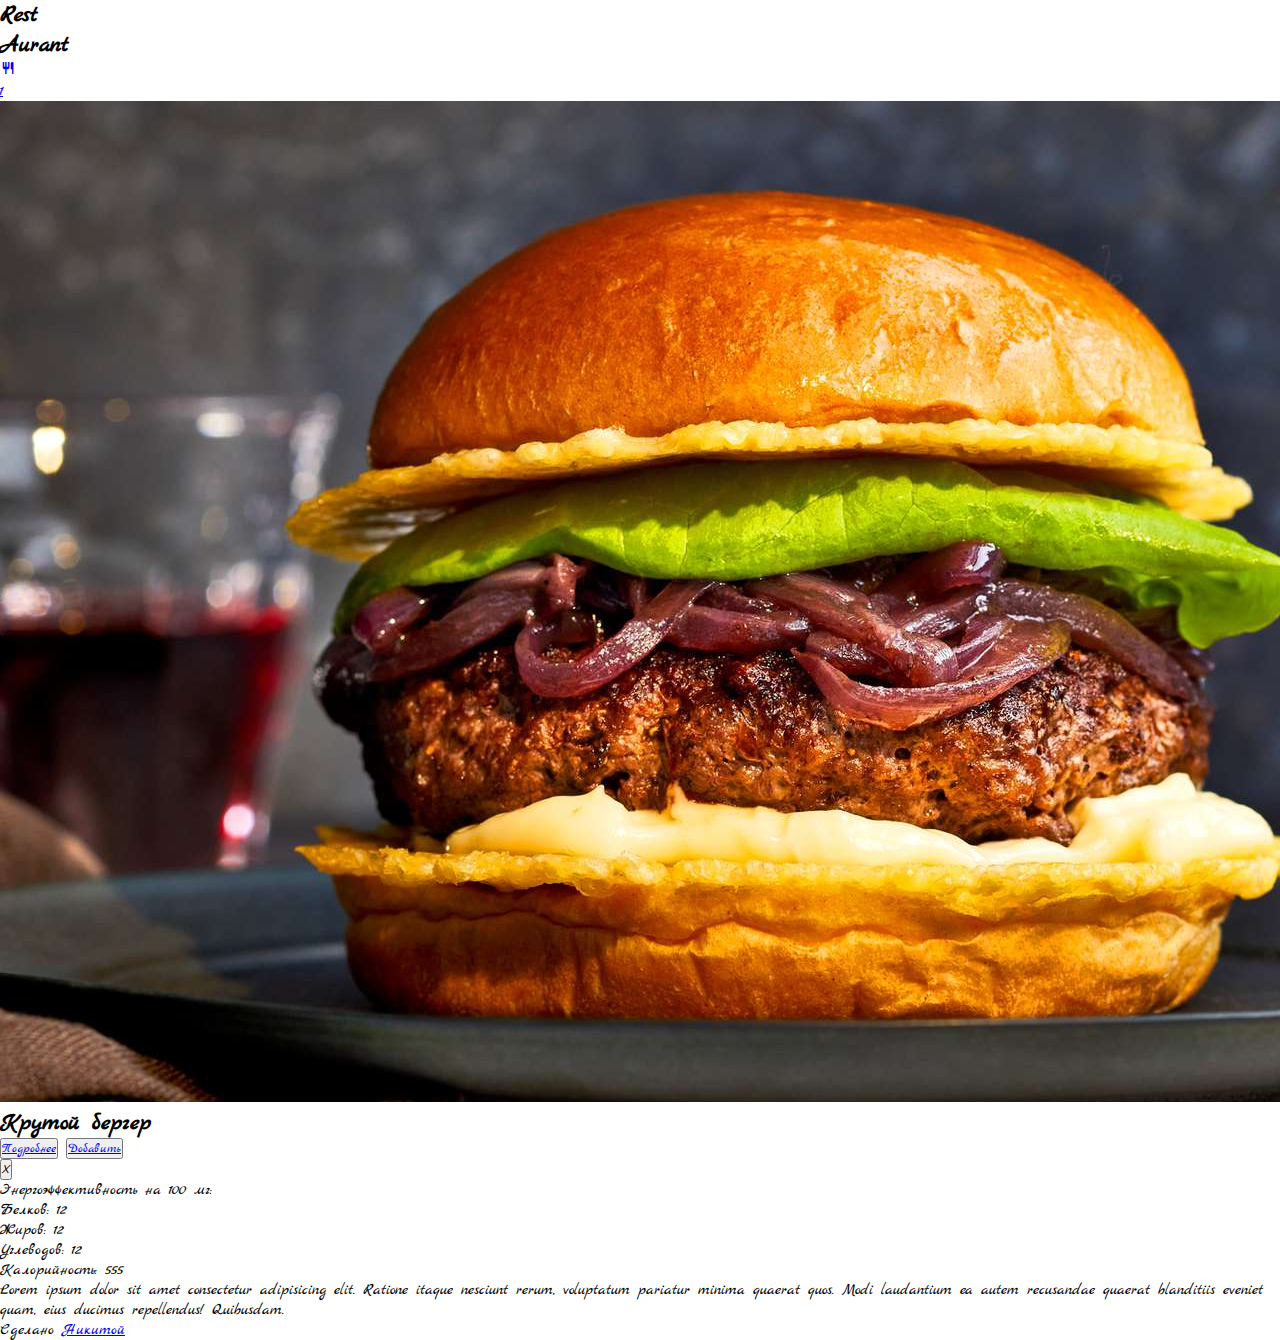
==== index.html @ 756a1419 "Add initial files" ====
<!DOCTYPE html>
<html lang="ru">
<head>
    <meta charset="UTF-8">
    <meta name="viewport" content="width=device-width, initial-scale=1.0">
    <title>RestAurant</title>
    <link rel="stylesheet" href="./style.css">
    <link href='https://unpkg.com/boxicons@2.1.4/css/boxicons.min.css' rel='stylesheet'>
</head>
<body>
    <header class="rest_head">
        <h2 class="company_title">Rest<br>Aurant</h2>
        <a id = "cart" href="#"><i class='bx bx-restaurant'></i><span class="dot"><p id="product_count">1</p></span></a>
    </header>
    <main class="food_menu">
        <div id="food_container">
            <img id = food_pic src="./img/burger.jpg" alt="food">
            <div class="food_desc">
                <h2 id="food_title">Крутой бергер</h2>
                <button id="more"><a href="#">Подробнее</a></button>
                <button id="add"><a href="#">Добавить</a></button>
            </div>
        </div>
    </main>
    <article id="food_more_desc">
        <div class="food_more_desc_container">
        <button id="close">X</button>
        <div class="food_img_container">
        </div>
        <div class="food_more_spec">
            <p class="more_spec_title">Энергоэффективность на 100 мг:</p>
            <ul>
                <li id="protein">Белков: 12</li>
                <li id="fat">Жиров: 12</li>
                <li id="carbs">Углеводов: 12</li>
                <li id="calorie">Калорийность: 555</li>
            </ul>
        </div>
        <div class="desc_container">
            <p class="food_spec_desc">Lorem ipsum dolor sit amet 
                consectetur adipisicing elit. 
                Ratione itaque nesciunt rerum, 
                voluptatum pariatur minima quaerat quos. Modi laudantium 
                ea autem recusandae quaerat blanditiis eveniet quam, 
                eius ducimus repellendus! Quibusdam.</p>
        </div>
    </div>
    </article>
    <footer class="rest_foot">
        <p class="foot_text">Сделано <a href="#">Никитой</a></p>
    </footer>
    <script src="./script.js"></script>
</body>
</html>
---- style.css ----
@import url('https://fonts.googleapis.com/css2?family=Marck+Script&family=Whisper&display=swap');
* {
    margin: 0;
    padding: 0;
    box-sizing: border-box;
    font-family: 'Marck Script', sans-serif;
}

@media (min-width: 320px) and (max-width: 480px) {
    /* CSS */
    body, html {
        overflow-x: hidden;
        }
    body {
        height: 100vh;
        display: flex;
        flex-direction: column;
    }

    .rest_head {
        display: flex;
        align-items: center;
        justify-content: space-around;
        background-color: #c06a19;
    }

    .company_title {
        font-size: 1.5rem;
        font-family: 'Whisper', sans-serif;
    }

    .rest_head .bx.bx-restaurant {
        font-size: 2.5rem;
        transform: scaleX(-1);
    }

    .rest_head a {
        color: black;
        text-decoration-line: none;
    }

    #cart {
        position: relative;
        left: 60px;
    }

    .dot {
        height: 15px;
        width: 15px;
        background-color: #bbb;
        border-radius: 50%;
        display: inline-block;
        position: relative;
        top: 2px;
        right: 45px;
    }

    #product_count {
        font-size: 0.8rem;
        position: relative;
        left: 6px;
    }

    #food_container {
        position: relative;
        width: auto;
        height: 220px;
        background:
        linear-gradient(-140deg, rgba(0, 0, 0, 0.8) 55%, rgba(0, 0, 0, 0) 70%) no-repeat center top ,  
        url("./img/burger.jpg") 0 0 / cover; 
    }

    #food_container img {
        display: none;
    }

    .food_desc {
        position: relative;
        top: 60%;
        left: 50%;
    }

    .food_desc #food_title {
        color: #fff;
    }

    .food_desc #more {
        padding: 0.4rem 0.2rem;
        border-radius: 0.4rem;
        border-style: solid;
        border-color: #fff;
        background-color: transparent;
        color: #fff;
    }

    .food_desc #add {
        padding: 0.4rem 0.2rem;
        border-radius: 0.4rem;
        border-style: solid;
        border-color: #131313;
        background-color: #c06a19;
        color: #fff;
    }

    #more a,
    #add a{
        color: #fff;
        text-decoration-line: none;
        font-size: 0.8rem;
    }

    .rest_foot {
        display: flex;
        justify-content: center;
        align-items: center;
        margin-top: auto;
        background-color: #c06a19;
        height: 50px;
    }
    
    .rest_foot a {
        color: #000;
        text-decoration: none;
    }

    #food_more_desc {
        display: none;
        background-color: rgba(0, 0, 0, 0.6);
        height: 100%;
        width: 100vw;
        display: none;
        position: absolute;
    }
    
    .food_more_desc_container {
        background-color: #bbb;
        height: 70vh;
        width: 100vw;
        position: absolute;
        top: 160px;
        display: flex;
        flex-direction: column;
        justify-content: space-evenly;
    }

    #food_more_desc #close {
        border-style: none;
        padding: 0.2rem 0.5rem;
        border-radius: 50%;
        align-self: flex-end;
    }

    .food_img_container {
        position: relative;
        width: 200px;
        height: 200px;
        transform: translate(0%, 10%);
        background-image: url("./img/burger.jpg");
        background-repeat: no-repeat;
        background-size: contain;
        border-radius: 65%;
        align-self: center;
    }

    .food_more_spec {
        position: relative;
        bottom: 20px;
        align-self: center;
    }

    .food_more_spec ul {
        display: flex;
        flex-direction: column;
        align-items: center;
    }

    .desc_container {
        width: 300px;
        text-align: center;
        align-self: center;
    }

    /* #food_pic {
        width: 200px;
        height: auto;
        background: rgb(255,177,0);
        background: linear-gradient(90deg, rgba(255,177,0,0.5704482476584384) 33%, rgba(0,0,0,1) 63%);
    } */
  }
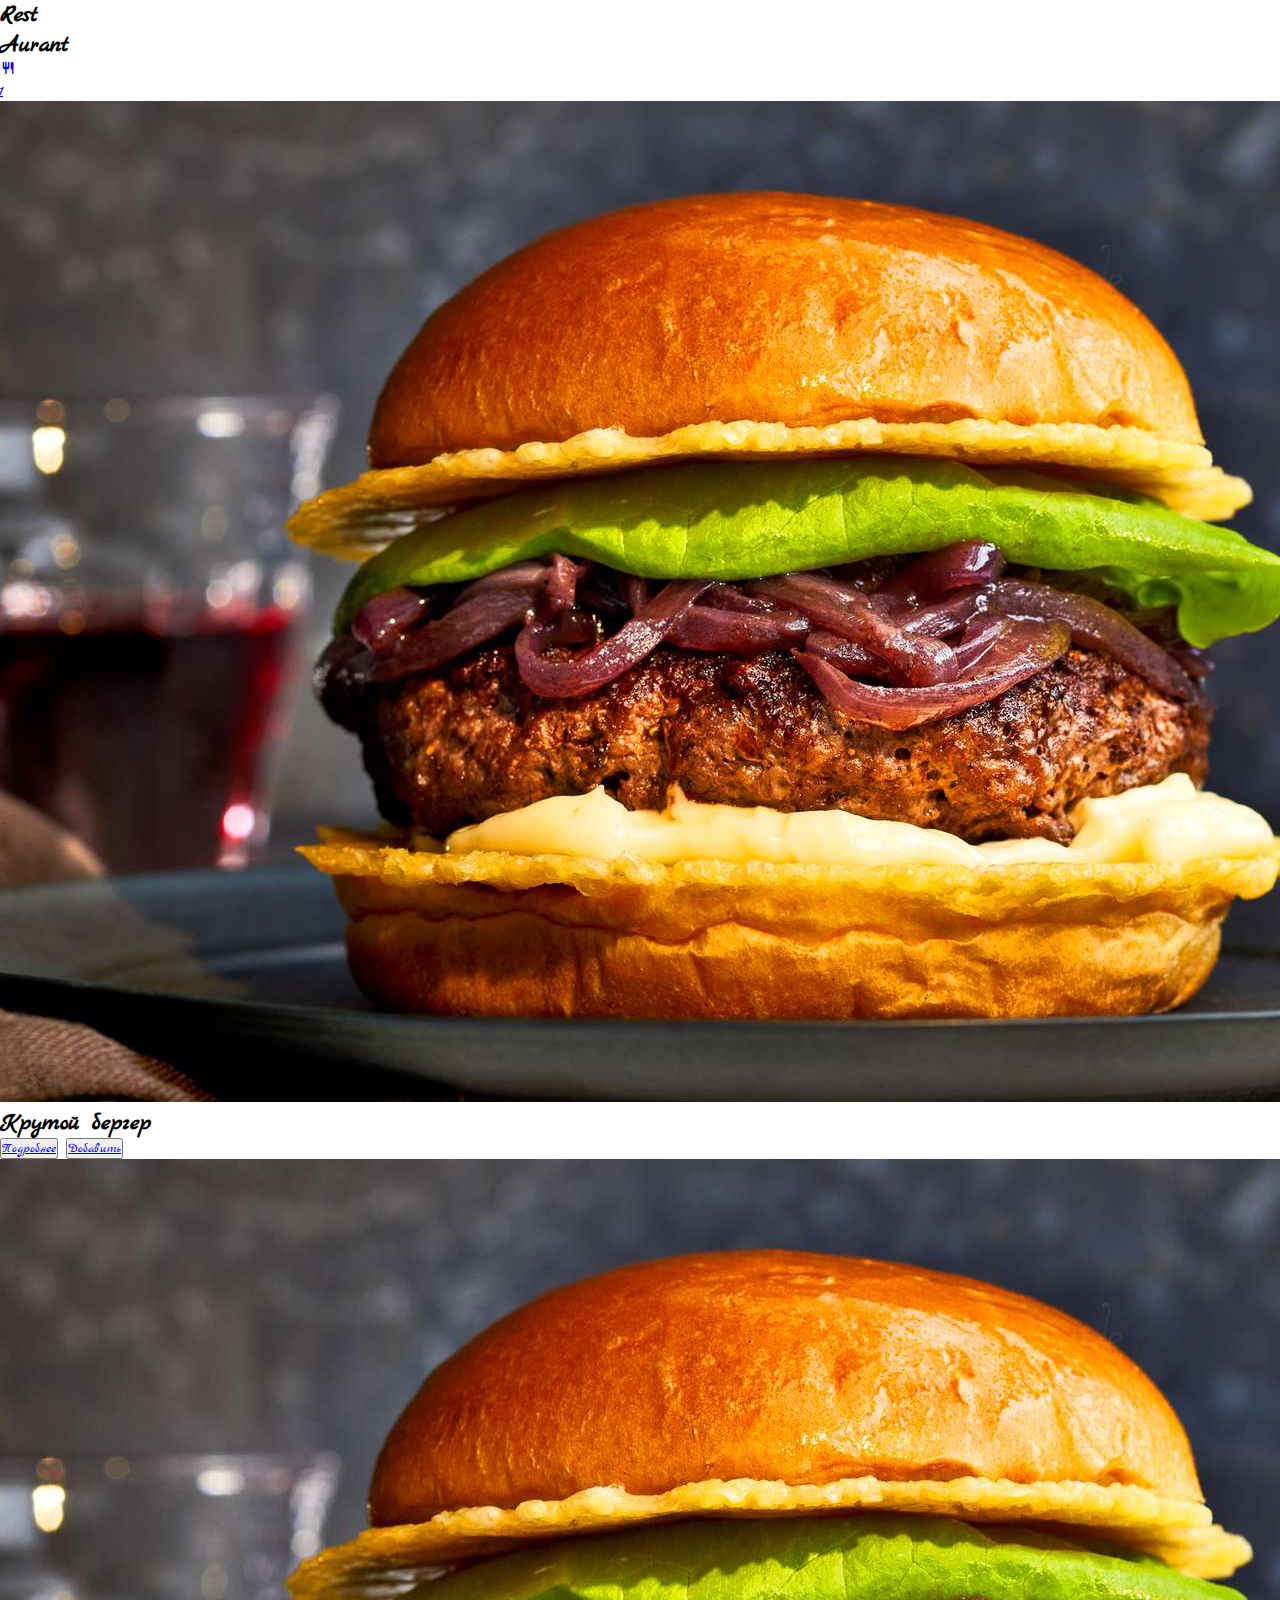
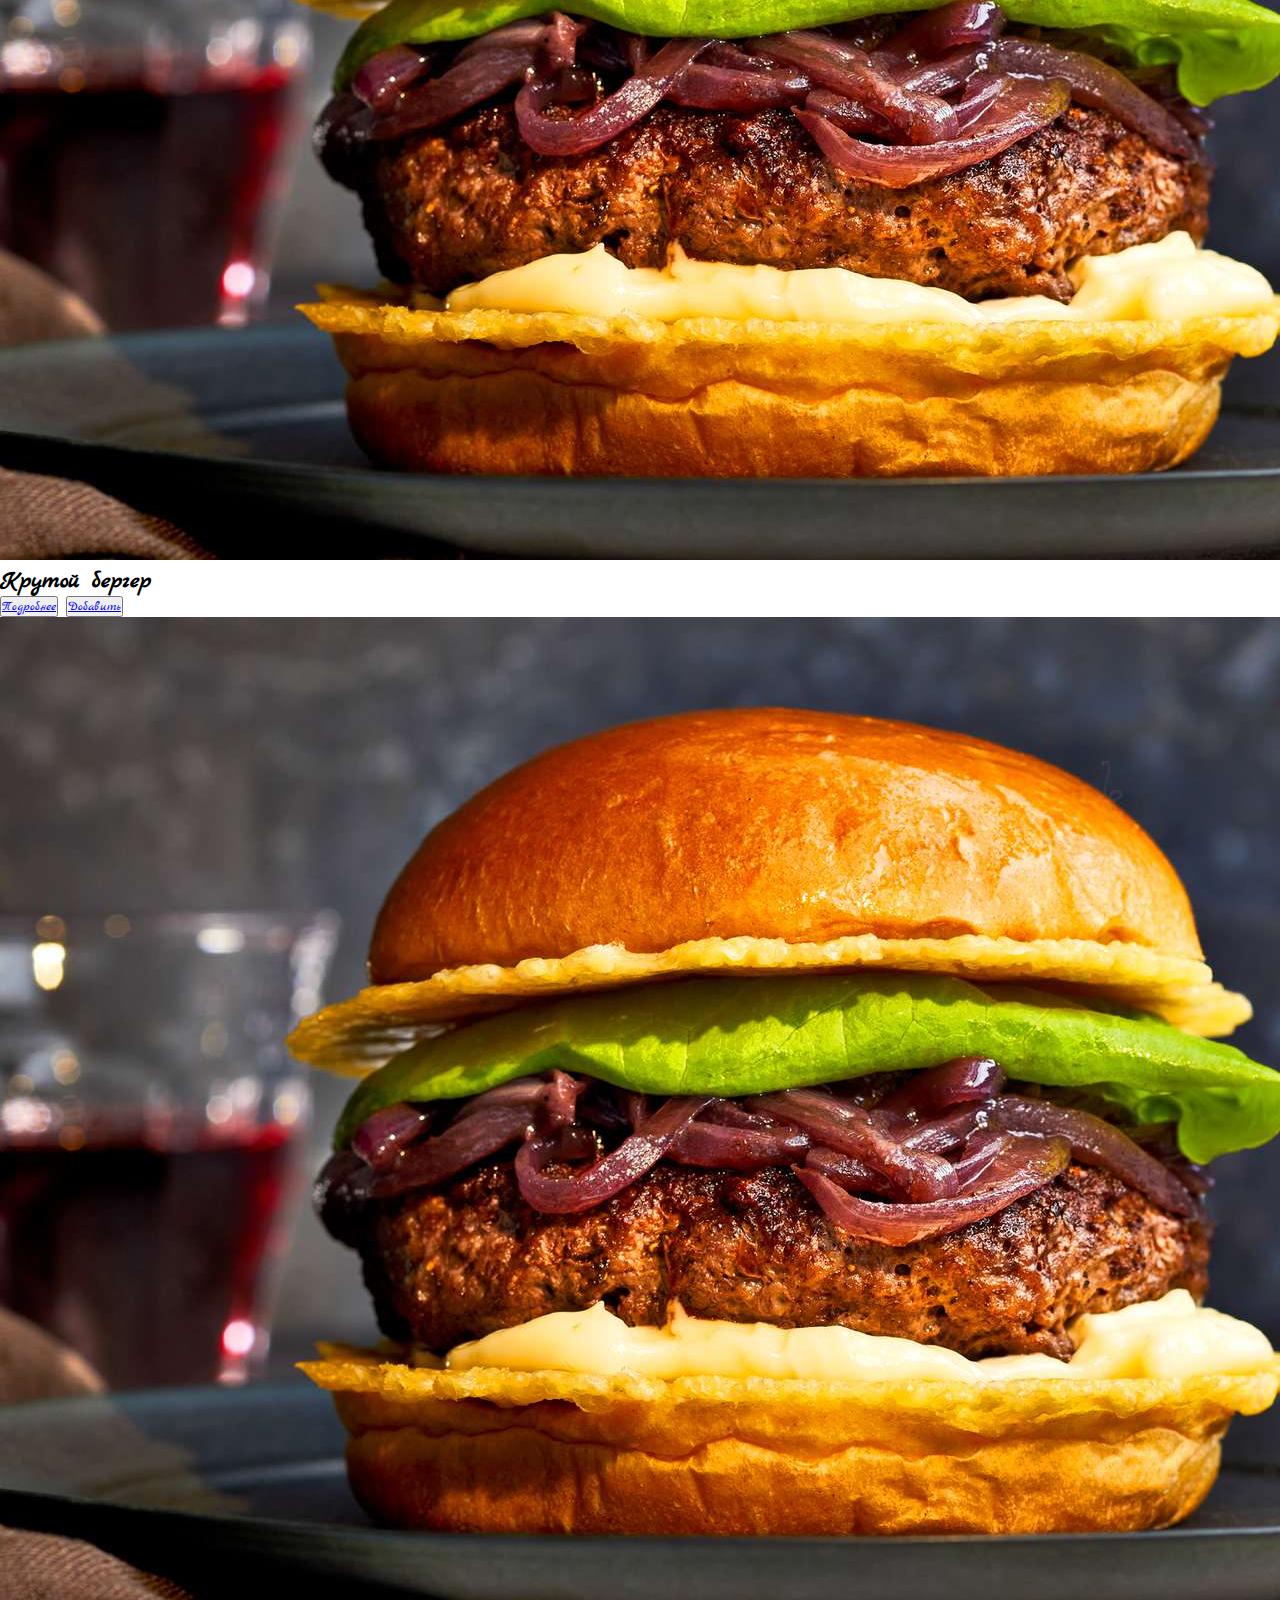
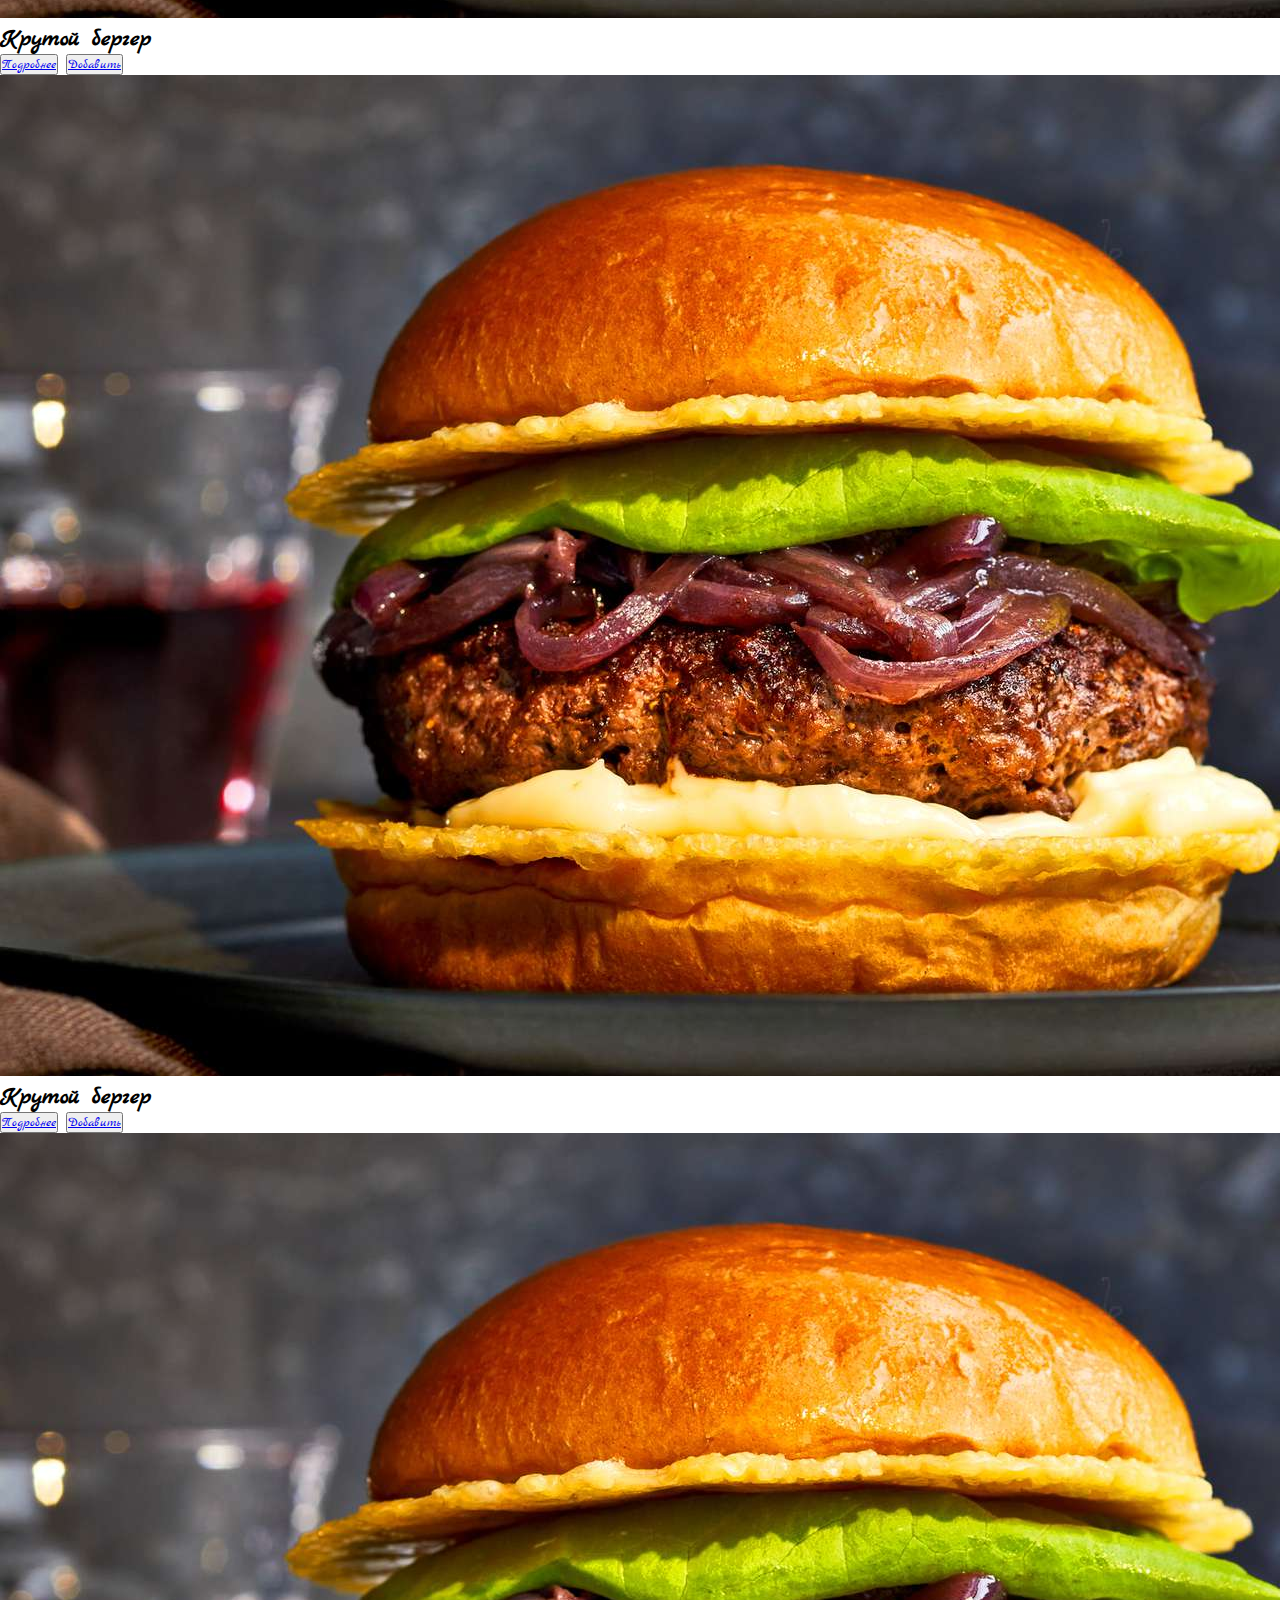
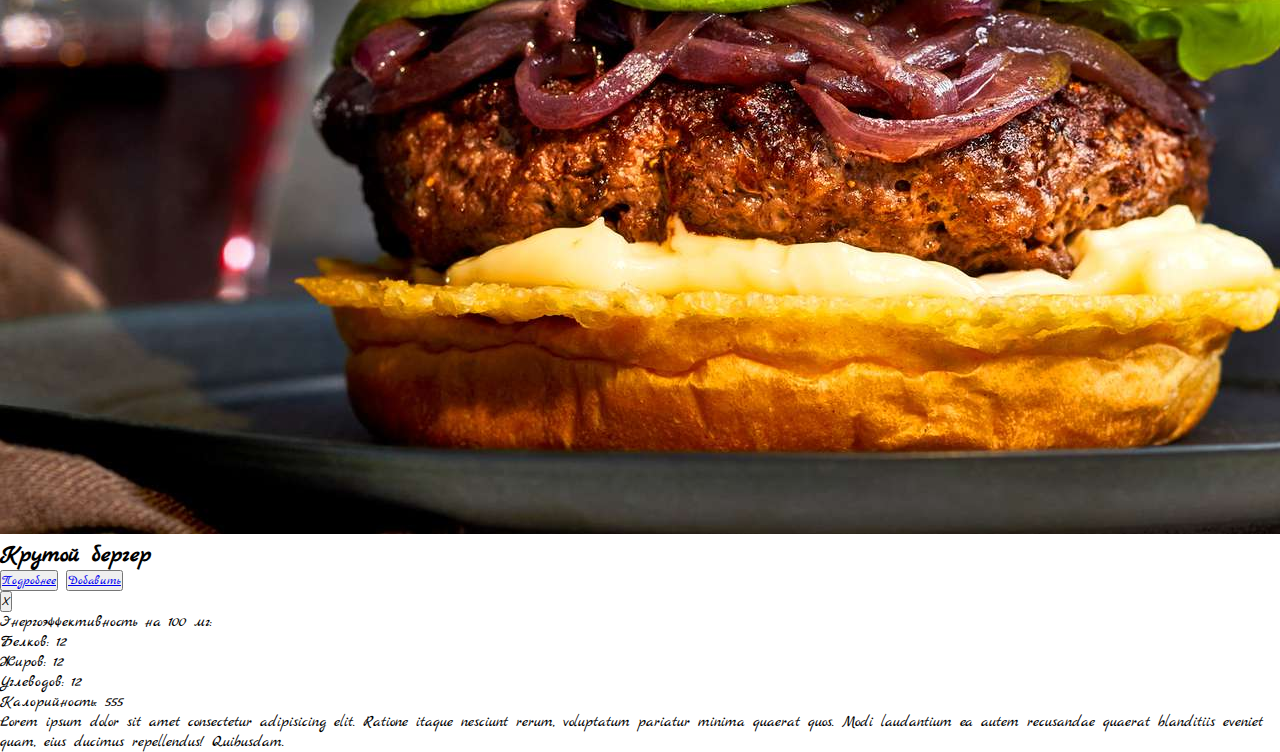
==== commit 09c24282: "Add food products for empty space" ====
--- a/index.html
+++ b/index.html
@@ -21,6 +21,39 @@
                 <button id="add"><a href="#">Добавить</a></button>
             </div>
         </div>
+        <div id="food_container">
+            <img id = food_pic src="./img/burger.jpg" alt="food">
+            <div class="food_desc">
+                <h2 id="food_title">Крутой бергер</h2>
+                <button id="more"><a href="#">Подробнее</a></button>
+                <button id="add"><a href="#">Добавить</a></button>
+            </div>
+        </div>
+        <div id="food_container">
+            <img id = food_pic src="./img/burger.jpg" alt="food">
+            <div class="food_desc">
+                <h2 id="food_title">Крутой бергер</h2>
+                <button id="more"><a href="#">Подробнее</a></button>
+                <button id="add"><a href="#">Добавить</a></button>
+            </div>
+        </div>
+        <div id="food_container">
+            <img id = food_pic src="./img/burger.jpg" alt="food">
+            <div class="food_desc">
+                <h2 id="food_title">Крутой бергер</h2>
+                <button id="more"><a href="#">Подробнее</a></button>
+                <button id="add"><a href="#">Добавить</a></button>
+            </div>
+        </div>
+        <div id="food_container">
+            <img id = food_pic src="./img/burger.jpg" alt="food">
+            <div class="food_desc">
+                <h2 id="food_title">Крутой бергер</h2>
+                <button id="more"><a href="#">Подробнее</a></button>
+                <button id="add"><a href="#">Добавить</a></button>
+            </div>
+        </div>
+        
     </main>
     <article id="food_more_desc">
         <div class="food_more_desc_container">
@@ -46,9 +79,6 @@
         </div>
     </div>
     </article>
-    <footer class="rest_foot">
-        <p class="foot_text">Сделано <a href="#">Никитой</a></p>
-    </footer>
     <script src="./script.js"></script>
 </body>
 </html>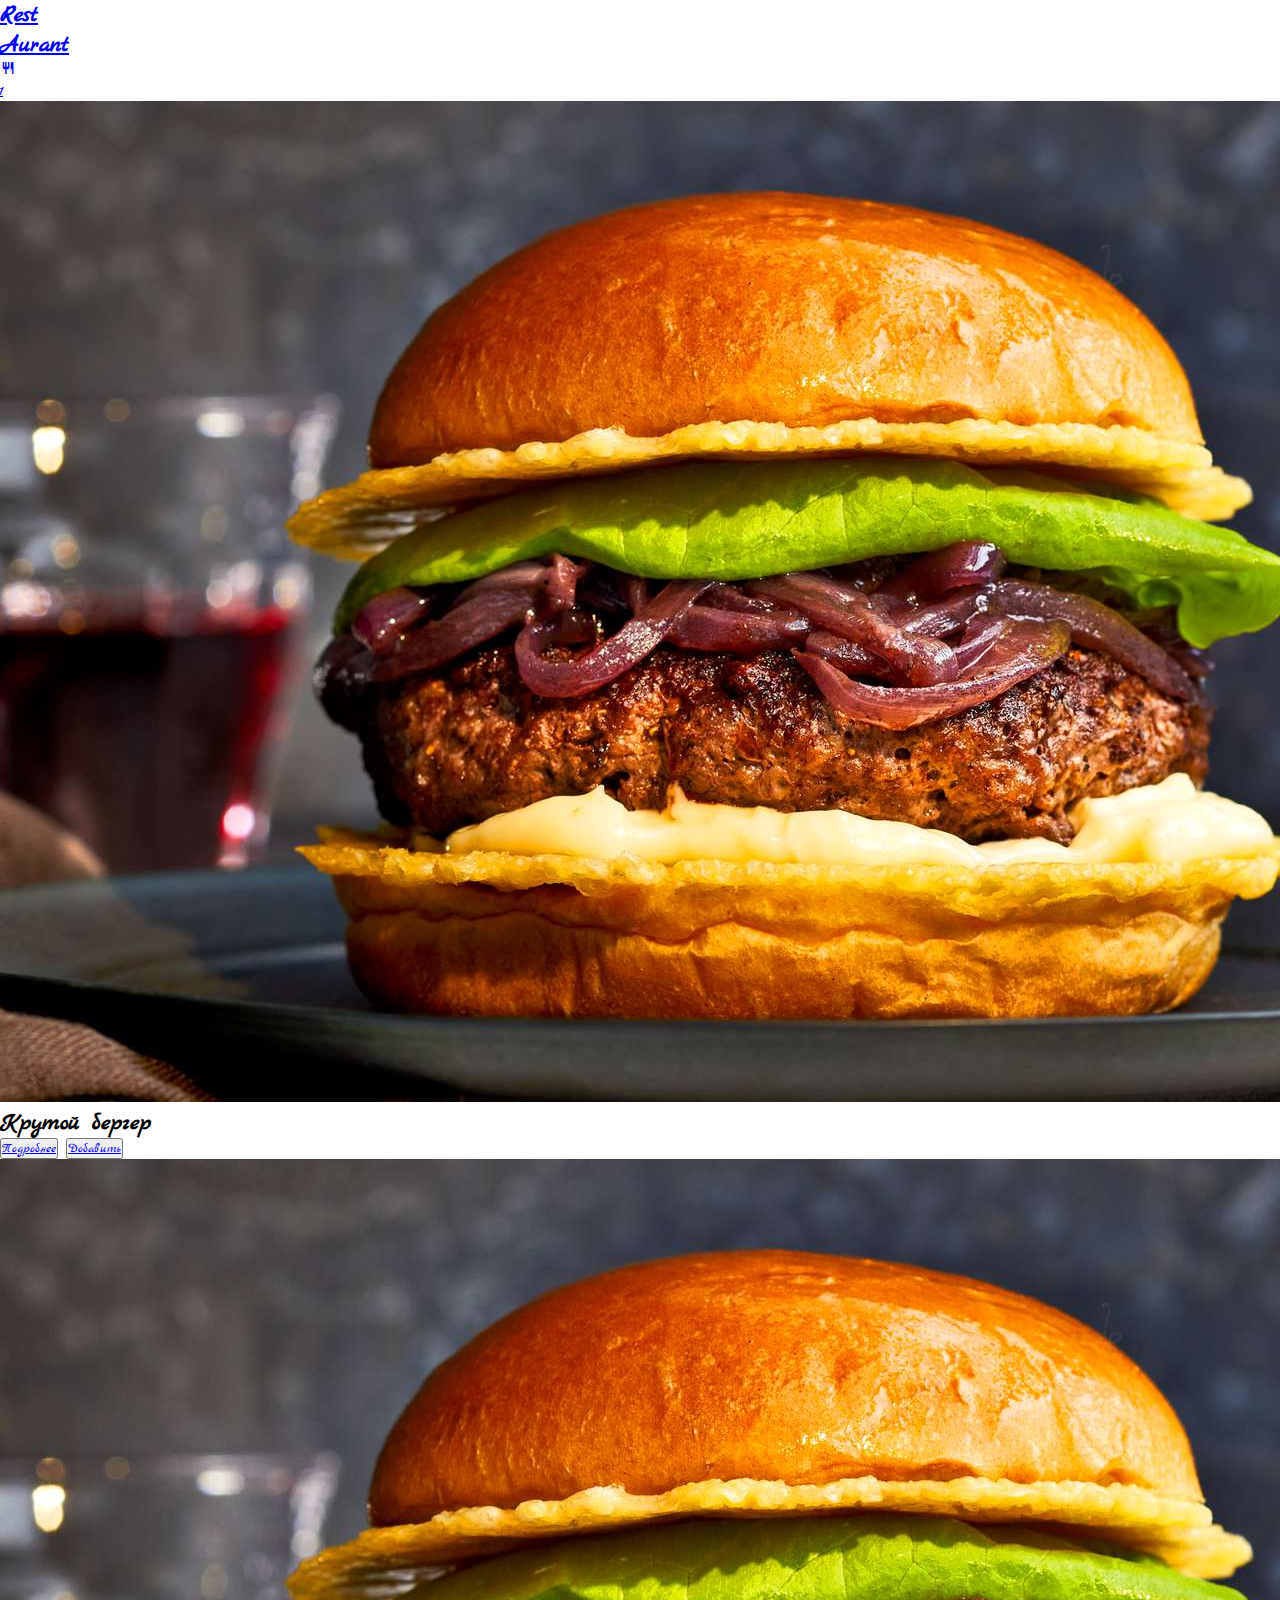
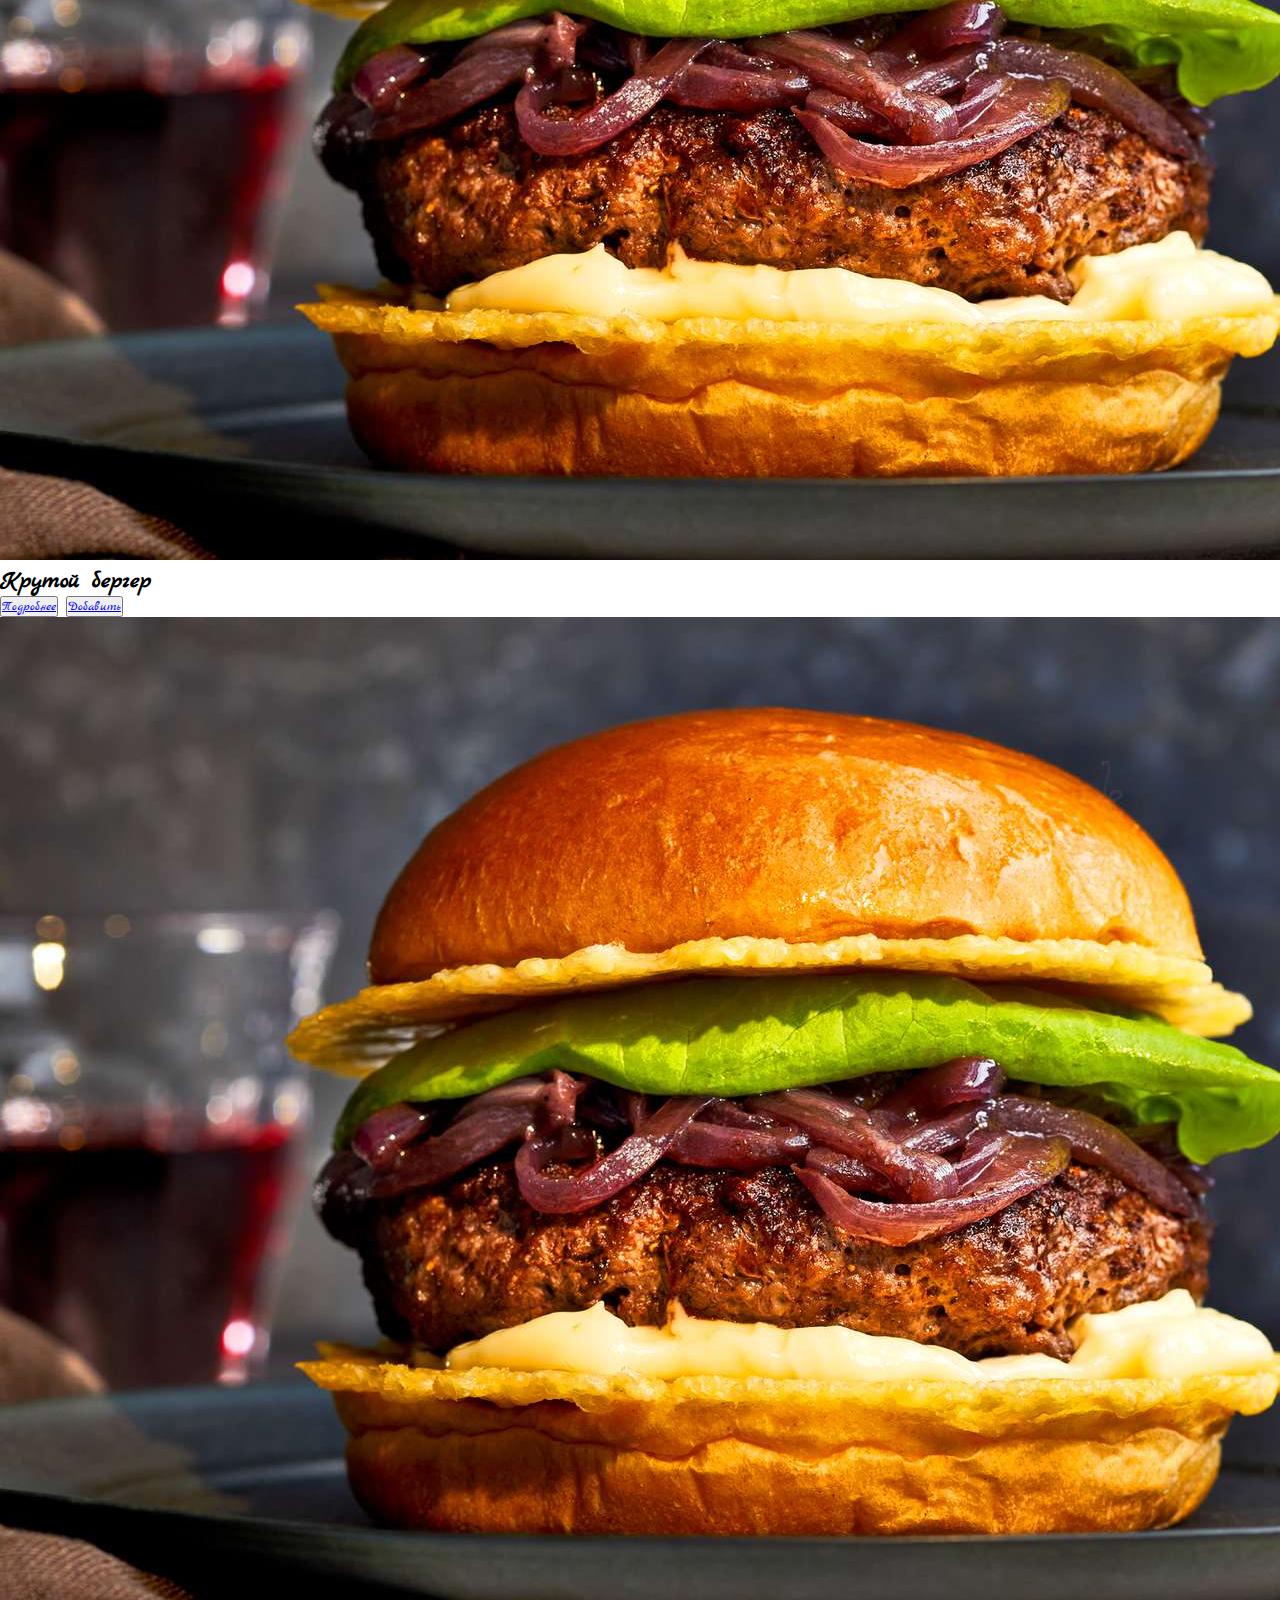
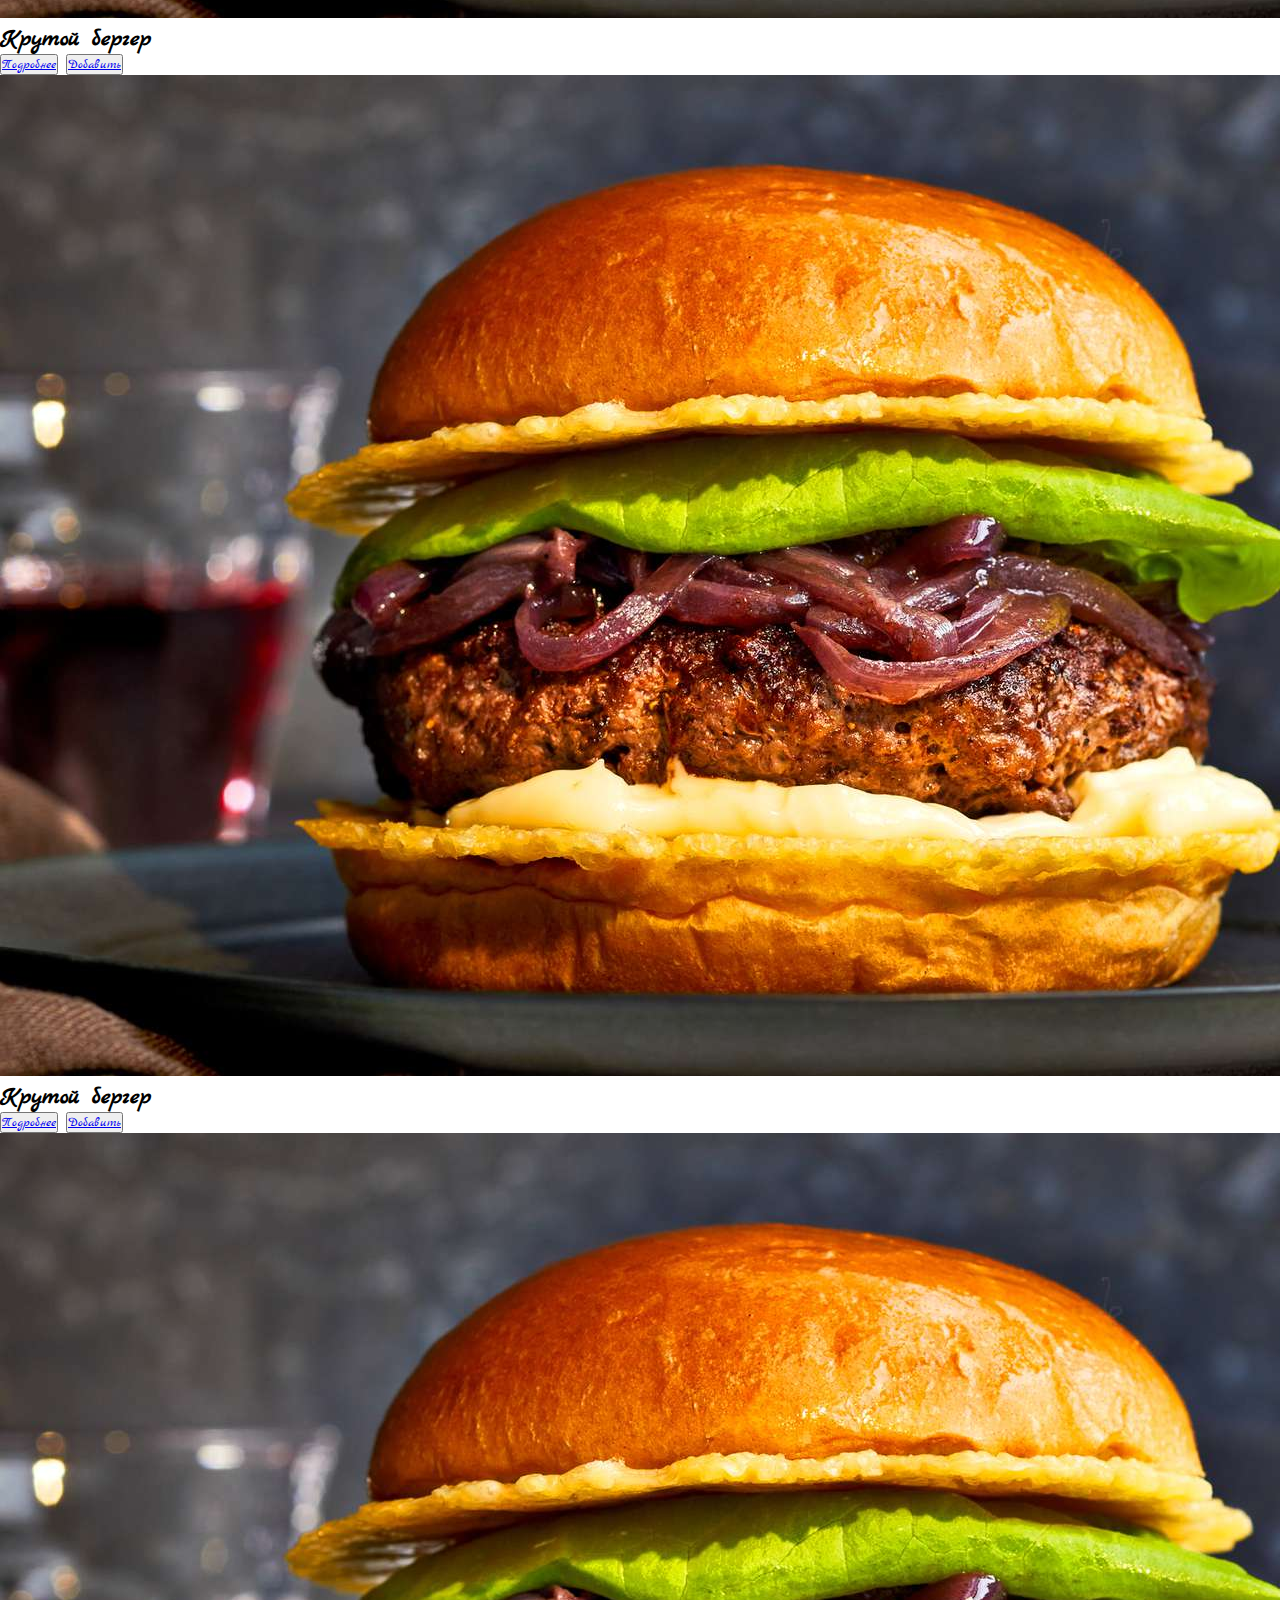
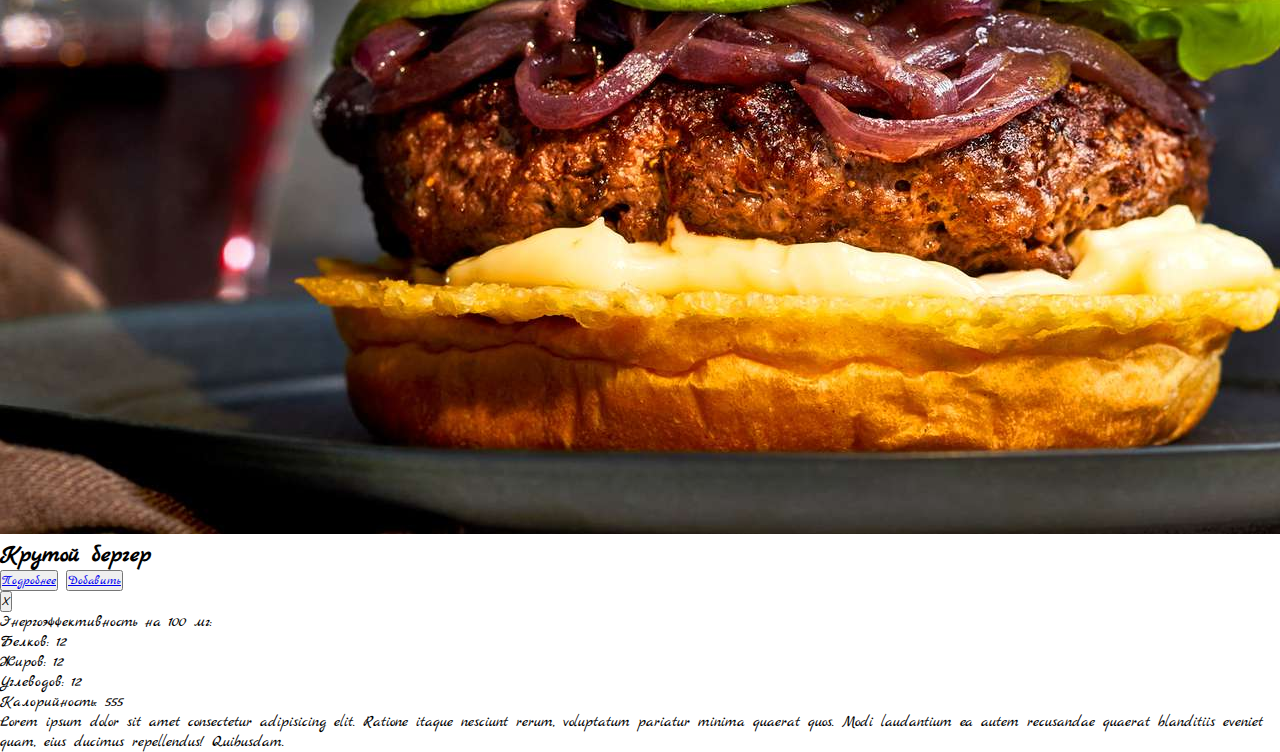
==== commit ac565417: "Add home link for header" ====
--- a/index.html
+++ b/index.html
@@ -9,8 +9,8 @@
 </head>
 <body>
     <header class="rest_head">
-        <h2 class="company_title">Rest<br>Aurant</h2>
-        <a id = "cart" href="#"><i class='bx bx-restaurant'></i><span class="dot"><p id="product_count">1</p></span></a>
+        <a href="./index.html" class="home_link"><h2 class="company_title">Rest<br>Aurant</h2></a>
+        <a id = "cart" href="food_cart.html"><i class='bx bx-restaurant'></i><span class="dot"><p id="product_count">1</p></span></a>
     </header>
     <main class="food_menu">
         <div id="food_container">
--- a/style.css
+++ b/style.css
@@ -11,8 +11,9 @@
     body, html {
         overflow-x: hidden;
         }
+
     body {
-        height: 100vh;
+        height: 100%;
         display: flex;
         flex-direction: column;
     }
@@ -61,6 +62,10 @@
         left: 6px;
     }
 
+    .food_menu {
+        height: 100%;
+    }
+
     #food_container {
         position: relative;
         width: auto;
@@ -72,6 +77,11 @@
 
     #food_container img {
         display: none;
+    }
+
+    .food_menu {
+        display: flex;
+        flex-direction: column;
     }
 
     .food_desc {
@@ -107,20 +117,6 @@
         color: #fff;
         text-decoration-line: none;
         font-size: 0.8rem;
-    }
-
-    .rest_foot {
-        display: flex;
-        justify-content: center;
-        align-items: center;
-        margin-top: auto;
-        background-color: #c06a19;
-        height: 50px;
-    }
-    
-    .rest_foot a {
-        color: #000;
-        text-decoration: none;
     }
 
     #food_more_desc {
